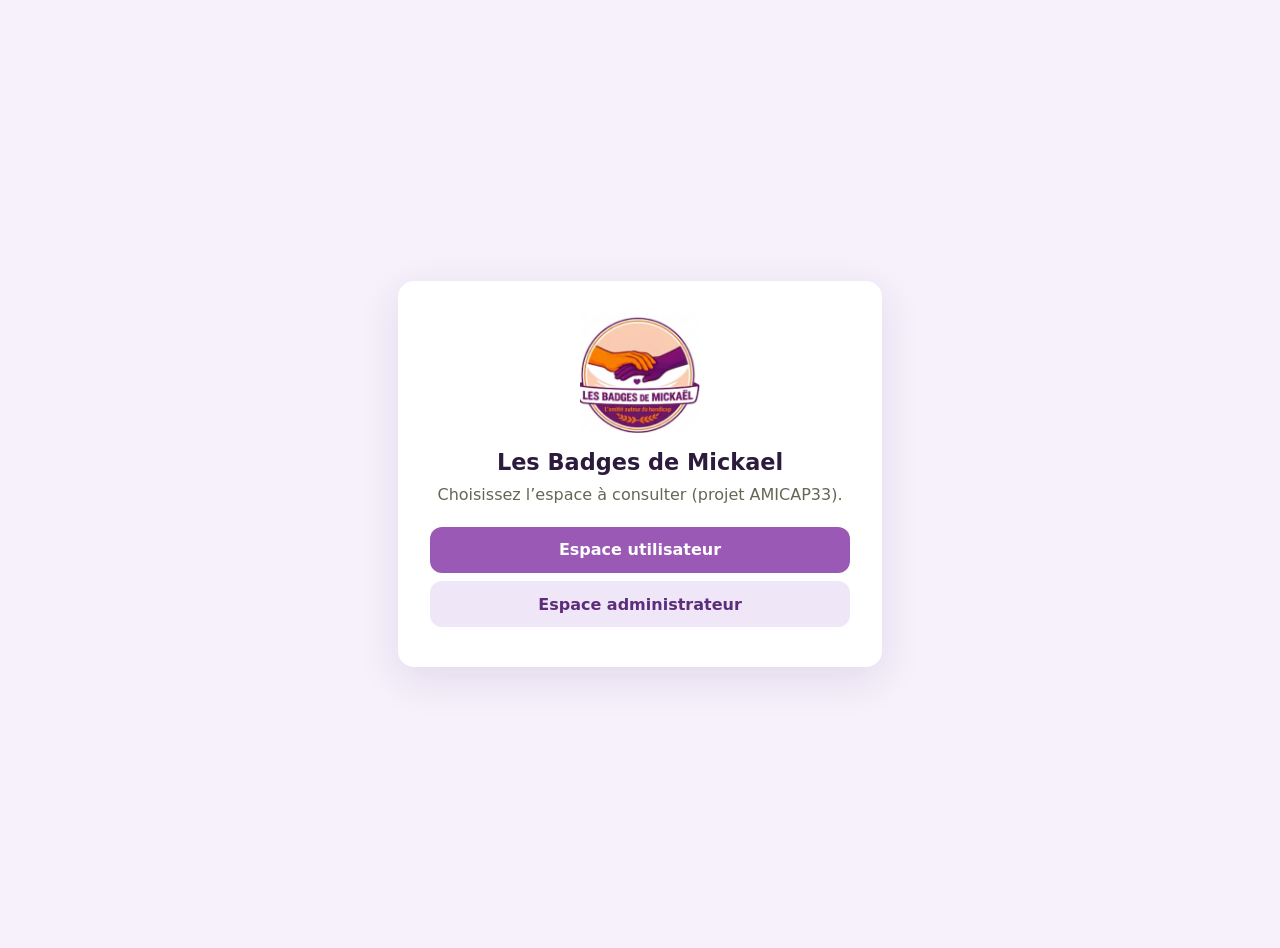
==== index.html @ 140150c5 "Enregistrer le site Les Badges de Mickael avec le logo du badge recadré." ====
<!DOCTYPE html>
<html lang="fr">
<head>
  <meta charset="UTF-8" />
  <meta name="viewport" content="width=device-width, initial-scale=1" />
  <title>Les Badges de Mickael — AMICAP33</title>
  <link rel="icon" href="mickealimage1.png" type="image/png">
  <style>
    body { font-family: system-ui, sans-serif; background:#f6f1fb; color:#2d1b3d; margin:0; min-height:100vh; display:flex; align-items:center; justify-content:center; padding:1.5rem; }
    .card { background:#fff; border-radius:1rem; padding:2rem; max-width:420px; width:100%; box-shadow:0 12px 40px rgba(80,40,120,.12); text-align:center; }
    .card img { width:120px; height:120px; object-fit:contain; margin:0 auto 1rem; display:block; }
    h1 { font-size:1.4rem; margin:0 0 .5rem; }
    p { color:#665; margin:0 0 1.25rem; line-height:1.5; }
    a { display:block; text-decoration:none; text-align:center; padding:.85rem 1rem; border-radius:.75rem; margin:.5rem 0; font-weight:600; }
    .user { background:#9b59b6; color:#fff; }
    .admin { background:#efe6f7; color:#5b2d7a; }
  </style>
</head>
<body>
  <div class="card">
    <img src="mickealimage1.png" alt="Logo Les Badges de Mickael" onerror="this.remove()">
    <h1>Les Badges de Mickael</h1>
    <p>Choisissez l’espace à consulter (projet AMICAP33).</p>
    <a class="user" href="lbdm-user.html">Espace utilisateur</a>
    <a class="admin" href="lbdm-administateur.html">Espace administrateur</a>
  </div>
</body>
</html>
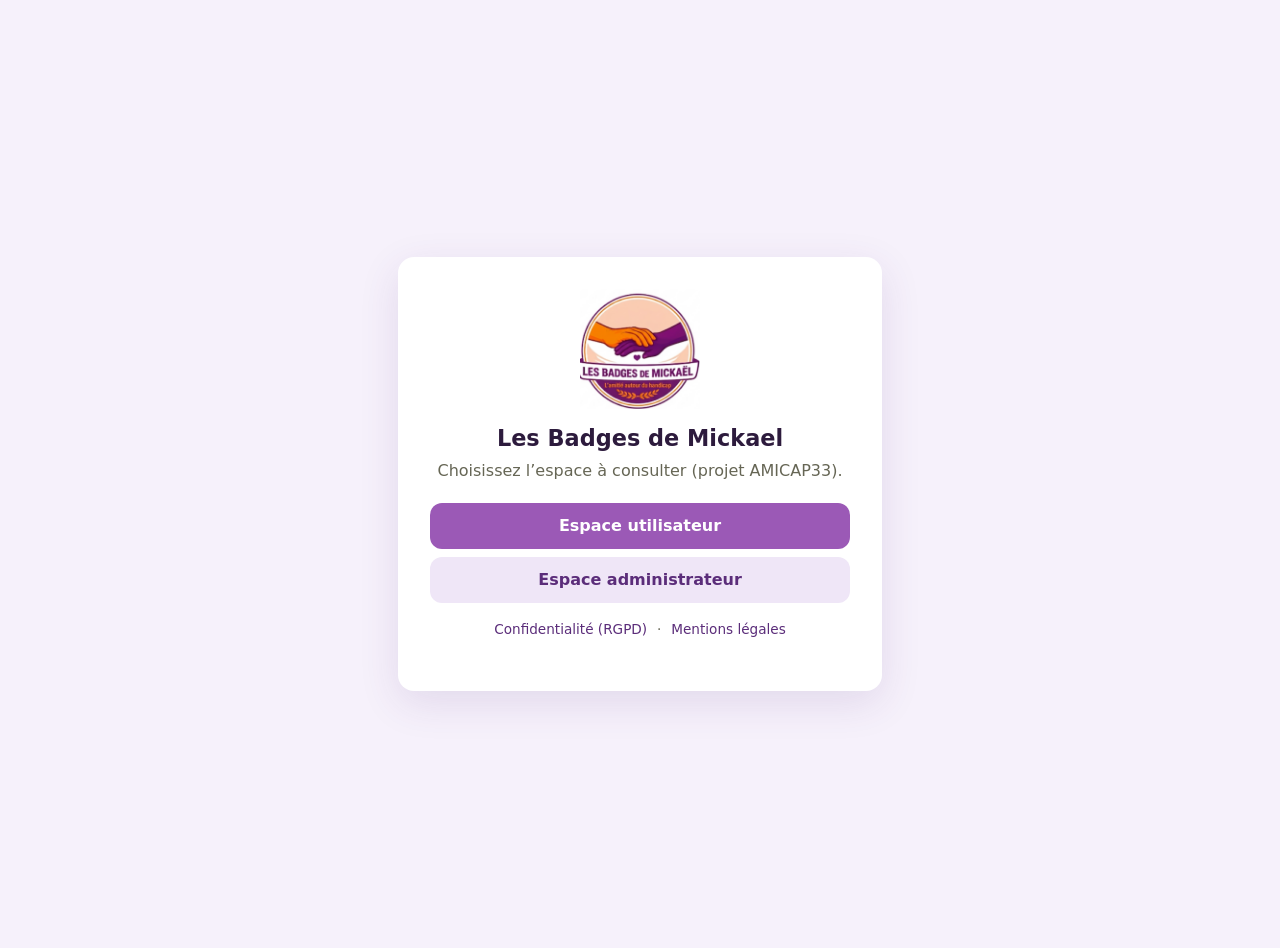
==== commit 8784a5f2: "Ajouter les pages RGPD, mentions legales et le QR code d'accueil." ====
--- a/index.html
+++ b/index.html
@@ -14,6 +14,8 @@
     a { display:block; text-decoration:none; text-align:center; padding:.85rem 1rem; border-radius:.75rem; margin:.5rem 0; font-weight:600; }
     .user { background:#9b59b6; color:#fff; }
     .admin { background:#efe6f7; color:#5b2d7a; }
+    .legal { margin-top:1rem; font-size:.85rem; }
+    .legal a { display:inline; padding:0; margin:0 .35rem; color:#5b2d7a; font-weight:500; }
   </style>
 </head>
 <body>
@@ -23,6 +25,11 @@
     <p>Choisissez l’espace à consulter (projet AMICAP33).</p>
     <a class="user" href="lbdm-user.html">Espace utilisateur</a>
     <a class="admin" href="lbdm-administateur.html">Espace administrateur</a>
+    <p class="legal">
+      <a href="politique-confidentialite.html">Confidentialité (RGPD)</a>
+      ·
+      <a href="mentions-legales.html">Mentions légales</a>
+    </p>
   </div>
 </body>
 </html>
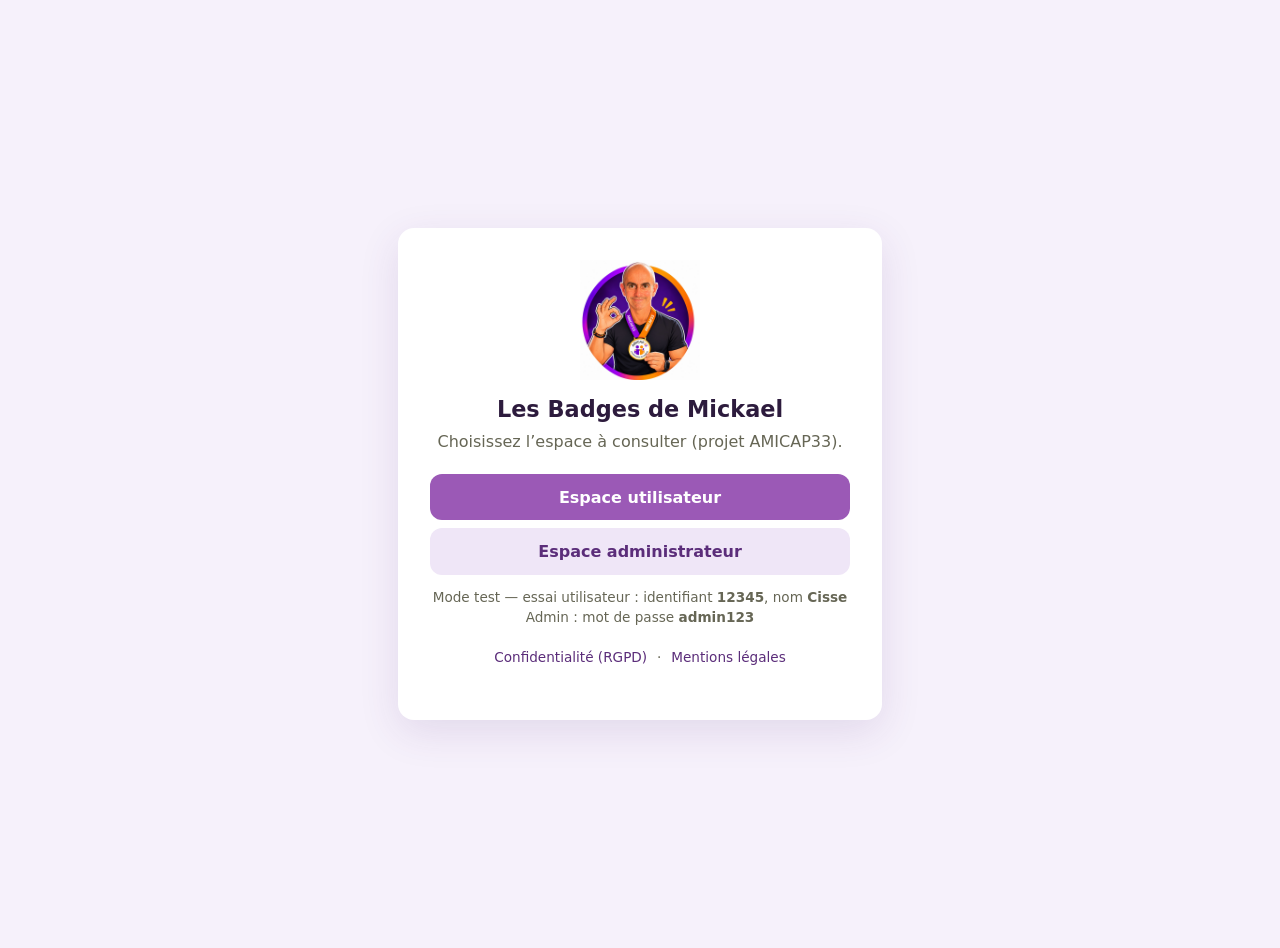
==== commit 60183ea9: "Add a working demo mode with prefilled members and QR codes." ====
--- a/index.html
+++ b/index.html
@@ -23,8 +23,12 @@
     <img src="mickealimage1.png" alt="Logo Les Badges de Mickael" onerror="this.remove()">
     <h1>Les Badges de Mickael</h1>
     <p>Choisissez l’espace à consulter (projet AMICAP33).</p>
-    <a class="user" href="lbdm-user.html">Espace utilisateur</a>
+    <a class="user" href="lbdm-user.html?id=12345">Espace utilisateur</a>
     <a class="admin" href="lbdm-administateur.html">Espace administrateur</a>
+    <p class="legal" style="margin-top:0.75rem;color:#665;">
+      Mode test — essai utilisateur : identifiant <strong>12345</strong>, nom <strong>Cisse</strong><br>
+      Admin : mot de passe <strong>admin123</strong>
+    </p>
     <p class="legal">
       <a href="politique-confidentialite.html">Confidentialité (RGPD)</a>
       ·
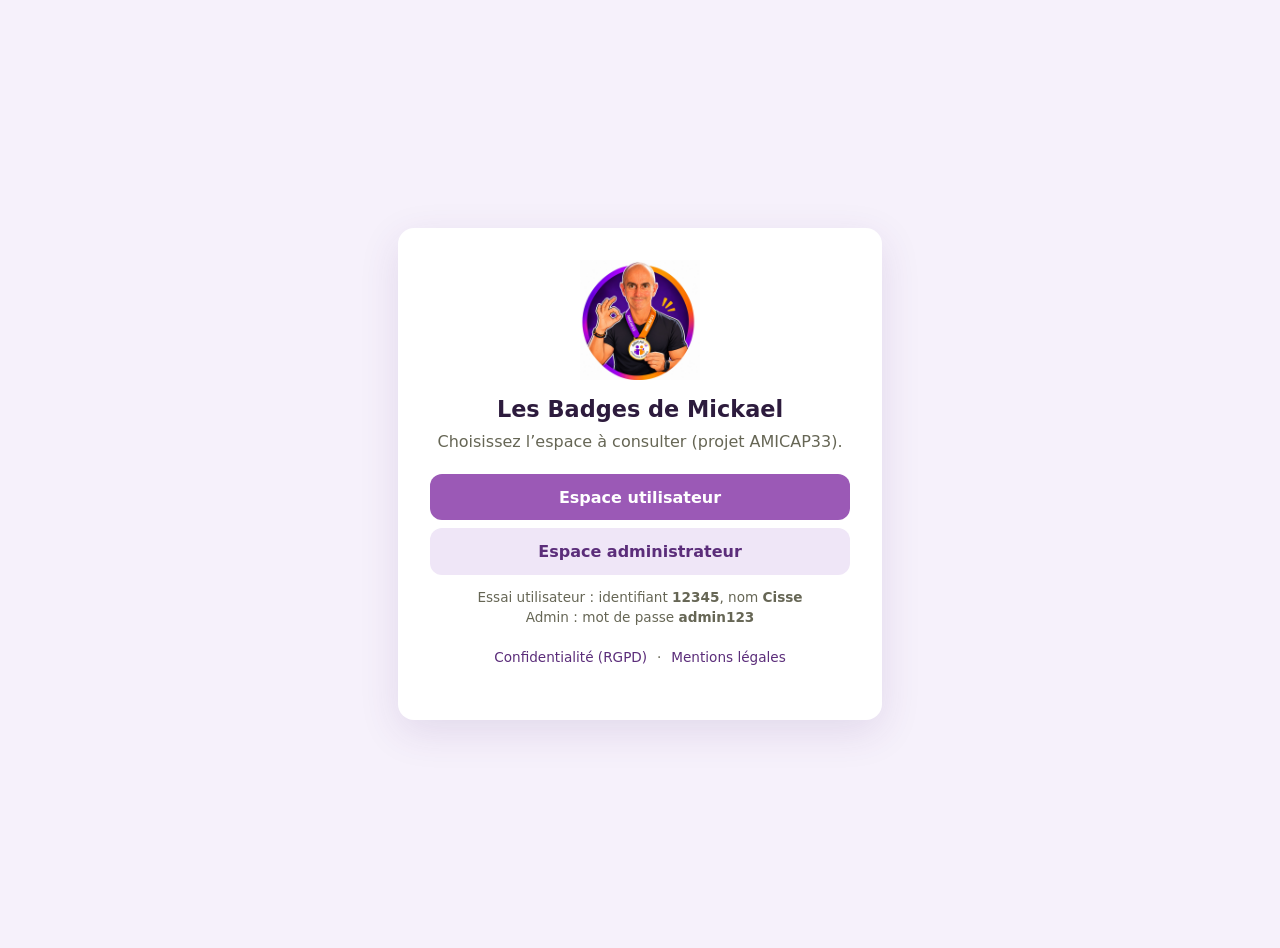
==== commit 6956bdac: "Clarify login hint now that cloud mode is live. Co-authored-by: Cursor <cursoragent@cursor.com>" ====
--- a/index.html
+++ b/index.html
@@ -26,7 +26,7 @@
     <a class="user" href="lbdm-user.html?id=12345">Espace utilisateur</a>
     <a class="admin" href="lbdm-administateur.html">Espace administrateur</a>
     <p class="legal" style="margin-top:0.75rem;color:#665;">
-      Mode test — essai utilisateur : identifiant <strong>12345</strong>, nom <strong>Cisse</strong><br>
+      Essai utilisateur : identifiant <strong>12345</strong>, nom <strong>Cisse</strong><br>
       Admin : mot de passe <strong>admin123</strong>
     </p>
     <p class="legal">
